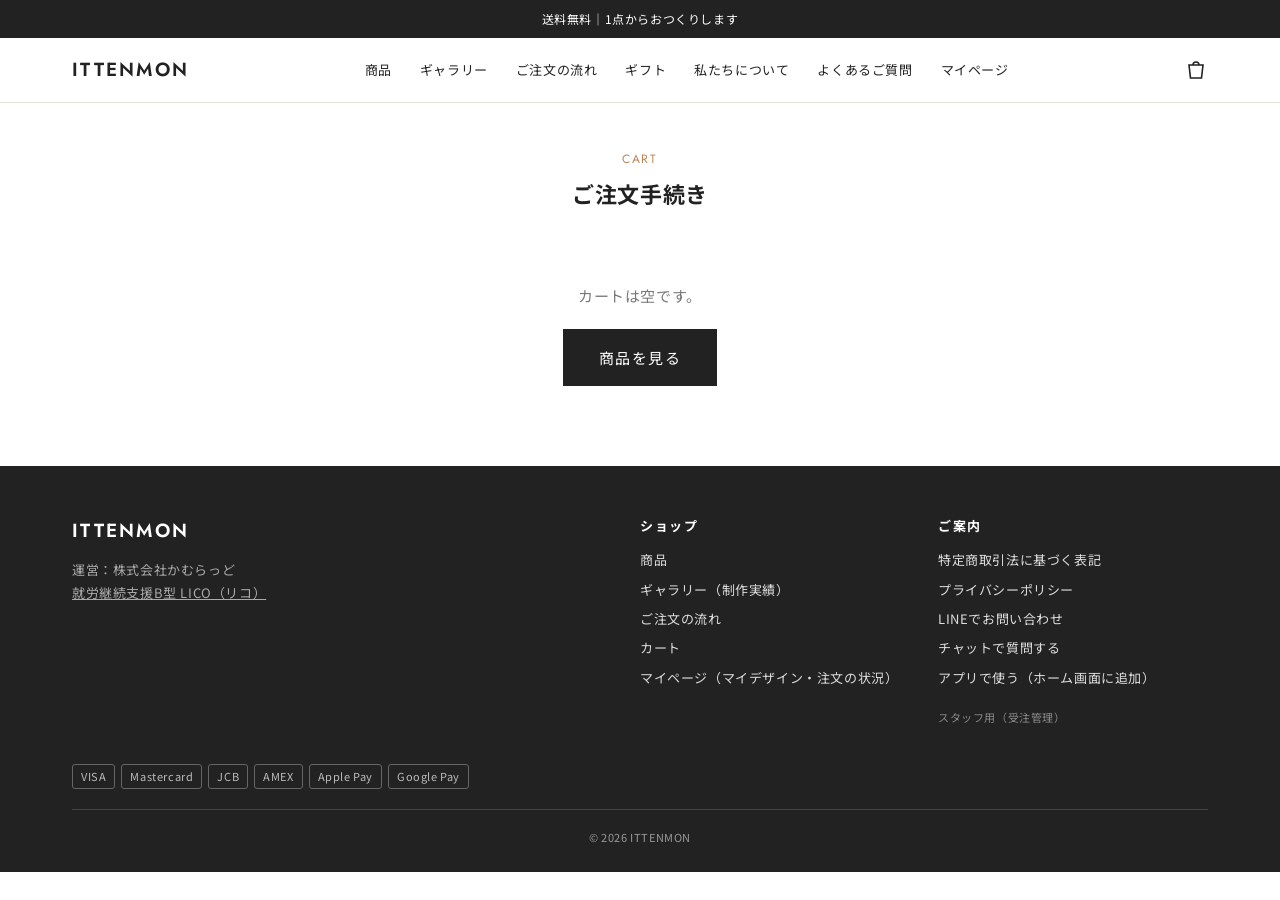
==== cart.html @ d15f8249 "質問チャット：画面に追従するボタンをやめ、ページ内の「質問する」ボタンから開く形に。商品ページ（スマホ）は説明文の下のデザインするボタンを外す Co-Authored-By: Claude Sonne" ====
<!doctype html>
<html lang="ja">
<head>
<meta charset="utf-8">
<meta name="viewport" content="width=device-width, initial-scale=1, viewport-fit=cover">
<title>カート・ご注文手続き｜ITTENMON</title>
<meta name="robots" content="noindex">
<link rel="preconnect" href="https://fonts.googleapis.com">
<link rel="preconnect" href="https://fonts.gstatic.com" crossorigin>
<link href="https://fonts.googleapis.com/css2?family=Noto+Sans+JP:wght@400;500;700&family=Jost:wght@400;500;600&display=swap" rel="stylesheet">
<link rel="stylesheet" href="css/shop.css?v=1121g">
<link rel="manifest" href="manifest.webmanifest">
<meta name="theme-color" content="#ffffff">
<link rel="apple-touch-icon" href="img/app/shop-180.png">
<link rel="icon" href="img/app/shop-192.png">
<meta name="apple-mobile-web-app-capable" content="yes">
<meta name="mobile-web-app-capable" content="yes">
<meta name="apple-mobile-web-app-title" content="ITTENMON">
</head>
<body>
<div id="site-header"></div>
<main class="wrap">
  <div class="page-title"><span class="en">CART</span><h1>ご注文手続き</h1></div>
  <div id="root"></div>
</main>
<div id="site-footer"></div>

<script src="js/config.js?v=1121c"></script>
<script src="js/common.js?v=1121g"></script>
<script src="js/chatbot.js?v=1121g" defer></script>
<script>
(() => {
  const {S, yen, esc, isCafe, cafeId, getCart, setCart, subtotal, shipping, api, toast, chrome, qs, product, unitPrice, optionText} = window.LICO;
  chrome();
  const cafe = isCafe();
  const f = { pay: cafe ? "cash" : "card", name:"", kana:"", email:"", tel:"", delivery: cafe ? "pickup" : "ship", zip:"", address:"", note:"", agree:false, gallery:"ng", coupon:"", couponMsg:"" };
  // クーポン：いちばん高い商品1個分が0円になる（本当に使えるかは注文のときにサーバーで確かめる）
  const couponOff = () => f.coupon ? Math.max(0, ...getCart().map(i => unitPrice(i))) : 0;
  const $ = s => document.querySelector(s);
  if(qs.get("added")) setTimeout(()=>toast("カートに入れました"),100);

  function render(){
    const cart = getCart();
    if(!cart.length){
      $("#root").innerHTML = `<div class="empty-cart"><p>カートは空です。</p><a class="btn" href="product.html">商品を見る</a></div>`;
      return;
    }
    const sub = subtotal(), ship = shipping(f.delivery), off = couponOff(), total = Math.max(0, sub + ship - off), free = total === 0;
    $("#root").innerHTML = `
    ${qs.get("canceled")?`<p class="alert" style="margin-bottom:20px">お支払いが完了していません。内容をご確認のうえ、もう一度お手続きください。</p>`:""}
    <div class="cart-grid">
      <section>
        ${cart.map(i=>`<div class="ci">
          ${i.thumb?`<img src="${i.thumb}" alt="選んだ写真">`:`<div class="noimg">写真<br>なし</div>`}
          <div>
            <div class="name">${esc(product(i.productId||"phone").name)}</div>
            <dl>${product(i.productId||"phone").optionLabel?`<dt>${esc(product(i.productId||"phone").optionLabel)}</dt><dd>${esc(optionText(i))}</dd>`:""}
              <dt>写真</dt><dd>${i.fileId&&i.designFileId?"デザイン作成済み":"未送信（削除して作り直してください）"}</dd>
              <dt>文字</dt><dd>${i.text?`${esc(i.text)}（${esc(i.font)}・${esc(i.color)}）`:"なし"}</dd></dl>
            <div class="row">
              <div class="qty"><button type="button" data-dec="${i.key}" aria-label="1つ減らす">−</button><output>${i.qty}</output><button type="button" data-inc="${i.key}" aria-label="1つ増やす">＋</button></div>
              <span class="amt">${yen(unitPrice(i)*i.qty)}</span>
              <button class="rm" type="button" data-rm="${i.key}">削除</button>
            </div>
          </div>
        </div>`).join("")}
        <p style="margin-top:16px"><a href="product.html" style="text-decoration:underline;font-size:14px">＋ 別の写真・別の商品でもうひとつ作る</a></p>
      </section>

      <form class="box" id="frm" novalidate>
        <h2>お客様の情報</h2>
        ${cafe?`<div class="fld"><span class="lbl">お支払い方法</span><div class="seg">
          <button type="button" data-pay="cash" aria-pressed="${f.pay==="cash"}">現金</button>
          <button type="button" data-pay="card" aria-pressed="${f.pay==="card"}">クレジットカード</button></div></div>
          <p class="info">${f.pay==="cash"?"お代金はカフェのレジでお支払いください。お支払いの確認後に製作を始めます。":"次の画面でカード情報を入力してお支払いください。お支払いが済むと製作を始めます。"}</p>`:""}
        <div class="grid2">
          <div class="fld"><label for="c-name">お名前<span class="req">必須</span></label><input type="text" id="c-name" autocomplete="name" value="${esc(f.name)}"></div>
          <div class="fld"><label for="c-kana">フリガナ<span class="req">必須</span></label><input type="text" id="c-kana" value="${esc(f.kana)}"></div>
        </div>
        <div class="grid2">
          <div class="fld"><label for="c-tel">電話番号<span class="req">必須</span></label><input type="tel" id="c-tel" autocomplete="tel" inputmode="tel" value="${esc(f.tel)}"></div>
          <div class="fld"><label for="c-email">メールアドレス${cafe?`<span class="opt">任意</span>`:`<span class="req">必須</span>`}</label><input type="email" id="c-email" autocomplete="email" value="${esc(f.email)}"></div>
        </div>
        ${cafe?"":`<div class="fld"><span class="lbl">受け取り方法</span><div class="seg">
          <button type="button" data-dl="ship" aria-pressed="${f.delivery==="ship"}">配送</button>
          <button type="button" data-dl="pickup" aria-pressed="${f.delivery==="pickup"}">店頭で受け取る</button></div></div>`}
        ${f.delivery==="ship"?`<div class="grid2">
          <div class="fld"><label for="c-zip">郵便番号<span class="req">必須</span></label><input type="text" id="c-zip" inputmode="numeric" autocomplete="postal-code" placeholder="819-0161" value="${esc(f.zip)}"></div>
          <div class="fld" style="grid-column:1/-1"><label for="c-addr">住所<span class="req">必須</span></label><input type="text" id="c-addr" autocomplete="street-address" value="${esc(f.address)}"></div>
        </div>`:(cafe?`<p class="info">受け取り場所：${esc(window.LICO.cafeName())}（ご注文いただいたカフェ）。できあがり次第ご連絡します。</p>`:`<p class="info">受け取り場所：店頭（福岡市西区今宿東1丁目19-14）。できあがり次第ご連絡します。</p>`)}
        <div class="fld"><label for="c-note">ご要望など<span class="opt">任意</span></label><textarea id="c-note" rows="3" placeholder="例：ギフトです（金額の入ったものは入れないでください）">${esc(f.note)}</textarea><p class="help" style="font-size:12px;color:#777;margin-top:4px">🎁 ギフトの時は「ギフト」とお書きください。お届けまで1か月ほどかかるため、お早めのご注文がおすすめです。</p></div>
        <div class="fld"><label for="c-coupon">クーポンコード<span class="opt">お持ちの方</span></label>
          <div style="display:flex;gap:8px">${f.coupon?`<input type="text" id="c-coupon" value="${esc(f.coupon)}" disabled style="flex:1"><button type="button" class="btn btn-line" data-uncoupon="1" style="padding:8px 14px">取り消す</button>`:`<input type="text" id="c-coupon" autocomplete="off" placeholder="ITTEN-XXXXXX" style="flex:1;text-transform:uppercase"><button type="button" class="btn btn-line" data-coupon="1" style="padding:8px 14px">使う</button>`}</div>
          ${f.couponMsg?`<p class="info" style="margin-top:6px">${esc(f.couponMsg)}</p>`:""}</div>
        <div class="totals">
          <div><span>商品小計（${cart.reduce((a,i)=>a+i.qty,0)}個）</span><span>${yen(sub)}</span></div>
          ${off?`<div><span>クーポン（商品1個分）</span><span>−${yen(off)}</span></div>`:""}
          <div><span>送料</span><span>${ship?yen(ship):"無料"}</span></div>
          <div class="grand"><span>合計（税込）</span><span>${yen(total)}</span></div>
        </div>
        <div class="fld gal"><label>作品のギャラリー掲載について<span class="req">ご確認</span></label>
          <p class="help" style="font-size:12.5px;line-height:1.7">できあがった作品の写真を、ITTENMONのギャラリーやSNSでご紹介してもよろしいですか？お名前・ご連絡先・ご住所は載せません。ご注文のあとでも、LINEかメールでご連絡いただければ、変更・取り下げができます。</p>
          <div class="radios"><label class="radio"><input type="radio" name="c-gal" value="ok" ${f.gallery==="ok"?"checked":""}><span><b>掲載してもよい</b><small>お名前を伏せて紹介します</small></span></label>
          <label class="radio"><input type="radio" name="c-gal" value="ng" ${f.gallery!=="ok"?"checked":""}><span><b>掲載しない</b><small>ご自分用としてだけ、おつくりします</small></span></label></div></div>
        <div class="warnbox"><b>ご注文の前にご確認ください</b><span>ご注文後は、内容（写真・文字・機種・色・数量）を変更できません。内容をもう一度ご覧になってから、お進みください。</span></div>
        <label class="check"><input type="checkbox" id="c-agree" ${f.agree?"checked":""}> <span><a href="tokushoho.html" target="_blank" style="text-decoration:underline">特定商取引法に基づく表記</a>と<a href="tokushoho.html#privacy" target="_blank" style="text-decoration:underline">プライバシーポリシー</a>に同意します</span></label>
        <div id="msg"></div>
        <button class="btn btn-block" type="submit" id="go">${goLabel(free)}</button>
        ${free||(cafe&&f.pay==="cash")?"":`<p class="p-note" style="text-align:center">次の画面で、お支払い方法を選んで安全にお支払いいただけます（Stripe）。</p>`}
        <p class="p-note" style="text-align:center">ご不明な点は<a href="#" data-chat style="text-decoration:underline">チャットで質問</a>できます。</p>
      </form>
    </div>`;
  }

  const goLabel = free => free ? "この内容で注文する（0円）" : (cafe&&f.pay==="cash" ? "この内容で受け付ける" : "お支払いへ進む");
  // 日本語入力のまま打った全角の英数字・記号（＠ ． ０-９ ー など）を半角にそろえる
  const half = s => String(s||"").replace(/[\uFF01-\uFF5E]/g, c => String.fromCharCode(c.charCodeAt(0) - 0xFEE0)).replace(/[ー－―‐−]/g, "-").replace(/[\s\u3000]/g, "");
  function pull(){
    const v = id => { const el=document.getElementById(id); return el ? el.value.trim() : ""; };
    f.name=v("c-name"); f.kana=v("c-kana"); f.tel=half(v("c-tel")); f.email=half(v("c-email")); f.note=document.getElementById("c-note")?.value||"";
    if(document.getElementById("c-zip")){ f.zip=v("c-zip"); f.address=v("c-addr"); }
    f.gallery=(document.querySelector('input[name="c-gal"]:checked')||{}).value||f.gallery;
    f.agree=!!document.getElementById("c-agree")?.checked;
  }

  document.addEventListener("click", e=>{
    const t = e.target.closest("button"); if(!t) return;
    const cart = getCart();
    const it = k => cart.find(i=>i.key===k);
    if(t.dataset.inc){ pull(); const i=it(t.dataset.inc); if(i && i.qty<20){ i.qty++; setCart(cart); render(); } }
    if(t.dataset.dec){ pull(); const i=it(t.dataset.dec); if(i && i.qty>1){ i.qty--; setCart(cart); render(); } }
    if(t.dataset.rm){ pull(); setCart(cart.filter(i=>i.key!==t.dataset.rm)); render(); }
    if(t.dataset.dl){ pull(); f.delivery=t.dataset.dl; render(); }
    if(t.dataset.pay){ pull(); f.pay=t.dataset.pay; render(); }
    if(t.dataset.uncoupon){ pull(); f.coupon=""; f.couponMsg=""; render(); }
    if(t.dataset.coupon){
      pull(); const code = (document.getElementById("c-coupon")?.value||"").trim();
      if(!code){ f.couponMsg="クーポンコードを入れてください。"; render(); return; }
      t.disabled = true; t.textContent = "確認中…";
      api({action:"checkCoupon", code}).then(r=>{ f.coupon=r.code; f.couponMsg="クーポンを使えます。商品1個分が0円になります。"; render(); })
        .catch(err=>{ f.coupon=""; f.couponMsg=err.message; render(); });
    }
  });

  function problems(){
    const errs = [];
    if(!f.name) errs.push("お名前");
    if(!f.kana) errs.push("フリガナ");
    if(!/^[0-9-]{10,14}$/.test(f.tel)) errs.push("電話番号（数字で）");
    if((!cafe || f.email) && !/^[^@\s]+@[^@\s]+\.[^@\s]+$/.test(f.email)) errs.push(cafe ? "メールアドレス（正しい形で。なしでも大丈夫です）" : "メールアドレス");
    if(f.delivery==="ship" && (!f.zip || !f.address)) errs.push("郵便番号と住所");
    if(!f.agree) errs.push("同意のチェック");
    return errs;
  }
  // エラーが出ているときは、入力するたびに見直して、直ったものから消す
  const recheck = e => {
    if(!e.target.closest || !e.target.closest("#frm") || !$("#msg .alert")) return;
    pull(); const errs = problems();
    $("#msg").innerHTML = errs.length ? `<p class="alert">入力してください：${errs.join("、")}</p>` : "";
  };
  document.addEventListener("input", recheck); document.addEventListener("change", recheck);
  // 欄を離れたら全角を半角に直して見せる
  document.addEventListener("focusout", e => { if(e.target.id==="c-email" || e.target.id==="c-tel") e.target.value = half(e.target.value); });

  document.addEventListener("submit", async e=>{
    if(e.target.id!=="frm") return;
    e.preventDefault(); pull();
    const errs = problems();
    if(errs.length){ $("#msg").innerHTML=`<p class="alert">入力してください：${errs.join("、")}</p>`; return; }
    const go = $("#go"); go.disabled = true; go.textContent = "送信しています…";
    try{
      const cart = getCart();
      const r = await api({ action:"createOrder", mode: cafe?"cafe":"online", cafeId: cafeId(),
        items: cart.map(i=>({productId:i.productId||"phone", variant:i.variant||"", model:optionText(i)||product(i.productId||"phone").short, fileId:i.fileId, fileIds:i.fileIds||[i.fileId], designFileId:i.designFileId, previewFileId:i.previewFileId||"", text:i.text, font:i.font, color:i.color, qty:i.qty})),
        customer: {name:f.name, kana:f.kana, tel:f.tel, email:f.email, zip:f.zip, address:f.address, note:f.note},
        delivery: f.delivery, payMethod: f.pay, coupon: f.coupon, gallery: f.gallery });
      try{ localStorage.setItem("ittenmon-last-tel4", String(f.tel).replace(/\D/g, "").slice(-4)); localStorage.setItem("ittenmon-last-order", r.orderNo); }catch(_){}
      if(r.checkoutUrl){ location.href = r.checkoutUrl; return; }
      setCart([]);
      location.href = "complete.html?order=" + encodeURIComponent(r.orderNo) + (r.free ? "&free=1" : "");
    }catch(err){
      $("#msg").innerHTML = `<p class="alert">${esc(err.message)}</p>`;
      go.disabled = false; go.textContent = goLabel(Math.max(0, subtotal() + shipping(f.delivery) - couponOff()) === 0);
    }
  });

  render();
})();
</script>
</body>
</html>
---- css/shop.css ----
/* ITTENMON 共通スタイル（白ベース・墨色＋アクセント1色） */
:root{
  --bg:#ffffff; --bg-sub:#f4f3f0; --panel:#ececea; --text:#222; --sub:#777; --line:#e2e0db;
  --accent:#b8865b; --danger:#b3261e; --img:#e9e7e2; --max:1200px;
  --f-body:"Noto Sans JP","Hiragino Sans",sans-serif; --f-en:"Jost","Noto Sans JP",sans-serif;
}
*{box-sizing:border-box;margin:0;padding:0}
html{scroll-behavior:smooth}
body{background:var(--bg);color:var(--text);font-family:var(--f-body);font-size:15px;line-height:1.8;letter-spacing:.04em}
a{color:inherit;text-decoration:none}
img{max-width:100%;display:block}
[hidden]{display:none!important}
button,input,select,textarea{font:inherit;color:inherit}
.wrap{max-width:var(--max);margin:0 auto;padding-inline:16px}
@media(min-width:768px){.wrap{padding-inline:32px}}
.en{font-family:var(--f-en);letter-spacing:.14em}
:focus-visible{outline:2px solid var(--accent);outline-offset:2px}

/* お知らせバー・ヘッダー */
.notice{background:var(--text);color:#fff;font-size:12px;text-align:center;padding:8px 16px}
.mode-bar{background:var(--accent);color:#fff;font-size:13px;text-align:center;padding:8px 16px;font-weight:700}
header.site{position:sticky;top:env(safe-area-inset-top,0px);z-index:50;background:rgba(255,255,255,.96);border-bottom:1px solid var(--line);backdrop-filter:blur(6px)}
.head{display:flex;align-items:center;justify-content:space-between;height:64px;gap:16px}
.logo{font-family:var(--f-en);font-weight:600;font-size:19px;letter-spacing:.12em;white-space:nowrap}
.gnav{display:none;gap:28px;font-size:13px}
.gnav a:hover{color:var(--accent)}
@media(min-width:960px){.gnav{display:flex}}
.cart-link{position:relative;display:flex;align-items:center}
.cart-link svg{width:24px;height:24px}
.cart-count{position:absolute;top:-6px;right:-9px;background:var(--accent);color:#fff;font-size:10px;min-width:17px;height:17px;border-radius:9px;display:flex;align-items:center;justify-content:center;padding:0 4px}
.cart-count[data-n="0"]{display:none}

/* ボタン */
.btn{display:inline-flex;align-items:center;justify-content:center;gap:8px;background:var(--text);color:#fff;padding:15px 36px;font-size:15px;letter-spacing:.1em;border:0;cursor:pointer;transition:.2s}
.btn:hover{background:var(--accent)}
.btn:disabled{background:#bbb;cursor:not-allowed}
.btn-line{background:#fff;color:var(--text);border:1px solid var(--text)}
.btn-line:hover{background:var(--text);color:#fff}
.btn-block{width:100%}

/* 商品ページ */
.p-head{text-align:center;padding:40px 0 24px}
.p-head .series{font-size:12px;color:var(--sub)}
.p-head h1{font-size:clamp(20px,3vw,28px);font-weight:700;line-height:1.5;margin-top:6px;text-wrap:balance}
.p-head .price{font-family:var(--f-en);font-size:22px;margin-top:10px}
.p-head .price small{font-family:var(--f-body);font-size:12px;color:var(--sub);margin-left:4px}
.price-bar{position:sticky;top:calc(env(safe-area-inset-top,0px) + 64px);z-index:40;background:rgba(255,255,255,.97);border-bottom:1px solid var(--line);text-align:center;padding:8px 16px;font-family:var(--f-en);font-size:18px;transform:translateY(-100%);opacity:0;pointer-events:none;transition:.2s}
.price-bar.show{transform:none;opacity:1}
.p-main{display:grid;gap:32px;padding-bottom:56px}
@media(min-width:900px){.p-main{grid-template-columns:1fr 1fr;gap:48px;align-items:start}}
.p-media{display:flex;flex-direction:column;gap:12px;min-width:0}
@media(min-width:900px){.p-media{position:sticky;top:140px}}
.p-main-img{aspect-ratio:1;background:var(--bg-sub);display:flex;align-items:center;justify-content:center;overflow:hidden;position:relative}
.thumbs{display:grid;grid-template-columns:repeat(5,1fr);gap:8px}
.thumbs button{aspect-ratio:1;border:1px solid var(--line);background:var(--bg-sub);padding:0;cursor:pointer;overflow:hidden}
.thumbs button[aria-current="true"]{border:2px solid var(--text)}
.thumbs img{width:100%;height:100%;object-fit:cover}

/* ケースのプレビュー */
.mock{width:46%;max-width:260px;aspect-ratio:9/19;border-radius:15% / 7%;background:#d9d6cf;box-shadow:0 18px 40px rgba(0,0,0,.18), inset 0 0 0 3px rgba(255,255,255,.4);position:relative;overflow:hidden}
.mock img{width:100%;height:100%;object-fit:cover}
.mock .cam{position:absolute;top:3.5%;left:6%;width:36%;aspect-ratio:1;border-radius:22%;background:rgba(30,30,30,.82);box-shadow:inset 0 0 0 2px rgba(255,255,255,.18)}
.mock .txt{position:absolute;left:8%;right:8%;bottom:9%;text-align:center;font-size:clamp(16px,2.6vw,26px);line-height:1.3;overflow-wrap:anywhere;text-shadow:0 1px 3px rgba(0,0,0,.35)}
.mock .empty{position:absolute;inset:0;display:flex;align-items:center;justify-content:center;text-align:center;font-size:12px;color:#8d887e;padding:20px}
.mock-cap{font-size:12px;color:var(--sub);text-align:center}

.p-info{display:flex;flex-direction:column;gap:20px;min-width:0}
.p-lead{white-space:pre-line}
.p-note{font-size:12px;color:var(--sub)}
.co-title{font-family:var(--f-en);font-weight:600;font-size:18px;letter-spacing:.12em;margin-top:8px}
.steps{list-style:none;display:flex;flex-direction:column}
.steps li{display:flex;align-items:center;gap:16px;position:relative;padding:6px 0}
.steps li+li::before{content:"▼";position:absolute;left:26px;top:-9px;font-size:8px;color:#aaa}
.steps .no{font-family:var(--f-en);font-size:11px;color:var(--sub);width:84px;flex-shrink:0;white-space:nowrap}
.steps a{border-bottom:1px solid transparent}
.steps a:hover{border-color:var(--text)}
.steps .done{color:var(--accent);font-size:12px}

.form-panel{background:var(--panel);padding:24px 20px;display:flex;flex-direction:column;gap:22px}
@media(min-width:600px){.form-panel{padding:28px 32px}}
.fld{display:flex;flex-direction:column;gap:8px;min-width:0}
.fld>label,.fld>.lbl{font-weight:700;font-size:14px}
.fld .req{color:var(--danger);font-size:11px;margin-left:6px;font-weight:400}
.fld .opt{color:var(--sub);font-size:11px;margin-left:6px;font-weight:400}
.fld input[type=text],.fld input[type=email],.fld input[type=tel],.fld select,.fld textarea{width:100%;background:#fff;border:1px solid #d6d3cc;padding:12px;font-size:15px;border-radius:0}
.fld select{max-width:340px}
.fld .help{font-size:12px;color:var(--sub)}
.fld .err{font-size:12px;color:var(--danger)}
.upload{display:flex;gap:14px;align-items:center;flex-wrap:wrap}
.upload .pick{display:inline-flex;align-items:center;gap:8px;background:#fff;border:1px dashed #a9a59c;padding:14px 18px;cursor:pointer}
.upload .pick input{position:absolute;width:1px;height:1px;opacity:0}
.upload .pv{width:72px;height:72px;object-fit:cover;border:1px solid var(--line);background:#fff}
.upload .state{font-size:13px}
.check{display:flex;gap:8px;align-items:flex-start;font-size:14px;cursor:pointer}
.check input{margin-top:5px}
.swatches{display:flex;gap:10px;flex-wrap:wrap}
.swatches button{background:#fff;border:1px solid #d6d3cc;padding:8px 10px;min-width:74px;cursor:pointer;display:flex;flex-direction:column;align-items:center;gap:4px;font-size:12px}
.swatches button .s{font-size:18px;line-height:1.2}
.swatches button .dot{width:22px;height:22px;border-radius:50%;border:1px solid #bbb}
.swatches button[aria-pressed="true"]{border:2px solid var(--text);padding:7px 9px}
.qty{display:inline-flex;border:1px solid #d6d3cc;background:#fff}
.qty button{width:44px;height:44px;border:0;background:none;font-size:18px;cursor:pointer}
.qty output{width:52px;display:flex;align-items:center;justify-content:center;font-family:var(--f-en);font-size:16px}
.sum-row{display:flex;justify-content:space-between;align-items:baseline;border-top:1px solid #d6d3cc;padding-top:14px}
.sum-row .v{font-family:var(--f-en);font-size:24px;font-variant-numeric:tabular-nums}
.sum-row .v small{font-family:var(--f-body);font-size:12px;color:var(--sub);margin-left:4px}
.ship-note{font-size:13px;color:var(--sub);white-space:pre-line}

/* 説明（CUSTOM LIST）・FAQ */
.c-list{border-top:1px solid var(--line);padding-block:48px;display:flex;flex-direction:column;gap:36px;max-width:760px;margin:0 auto}
.c-list h2{font-family:var(--f-en);font-size:18px;letter-spacing:.14em;text-align:center}
.c-item h3{font-size:16px;margin-bottom:8px}
.c-item p{color:#444;white-space:pre-line}
.c-item .back{display:inline-block;margin-top:10px;font-size:12px;color:var(--sub);border-bottom:1px solid var(--sub)}
.faq{max-width:760px;margin:0 auto;padding-bottom:64px}
.faq h2{font-family:var(--f-en);font-size:18px;letter-spacing:.14em;text-align:center;margin-bottom:20px}
.faq details{border-bottom:1px solid var(--line);padding:16px 4px}
.faq summary{cursor:pointer;font-weight:500;list-style:none;display:flex;justify-content:space-between;gap:12px}
.faq summary::after{content:"＋";color:var(--sub)}
.faq details[open] summary::after{content:"－"}
.faq details p{margin-top:10px;color:#444}

/* カート・注文情報 */
.page-title{text-align:center;padding:40px 0 28px}
.page-title .en{font-size:12px;color:var(--accent)}
.page-title h1{font-size:22px;margin-top:4px}
.cart-grid{display:grid;gap:32px;padding-bottom:64px}
@media(min-width:900px){.cart-grid{grid-template-columns:1.2fr 1fr;align-items:start}}
.ci{display:grid;grid-template-columns:88px 1fr;gap:16px;padding:18px 0;border-bottom:1px solid var(--line)}
.ci img,.ci .noimg{width:88px;height:88px;object-fit:contain;background:var(--bg-sub);display:flex;align-items:center;justify-content:center;font-size:11px;color:var(--sub);text-align:center}
.ci .name{font-weight:700}
.ci dl{display:grid;grid-template-columns:auto 1fr;gap:2px 12px;font-size:13px;color:#555;margin-top:4px}
.ci dt{color:var(--sub)}
.ci .row{display:flex;justify-content:space-between;align-items:center;gap:12px;margin-top:10px;flex-wrap:wrap}
.ci .rm{background:none;border:0;color:var(--sub);font-size:12px;text-decoration:underline;cursor:pointer}
.ci .amt{font-family:var(--f-en);font-variant-numeric:tabular-nums}
.box{background:var(--bg-sub);padding:24px 20px;display:flex;flex-direction:column;gap:18px}
.box h2{font-size:16px}
.totals{display:flex;flex-direction:column;gap:6px;font-size:14px}
.totals div{display:flex;justify-content:space-between}
.totals .grand{font-size:18px;font-weight:700;border-top:1px solid #d6d3cc;padding-top:10px;margin-top:4px}
.totals .grand span:last-child{font-family:var(--f-en)}
.seg{display:flex;border:1px solid #d6d3cc;background:#fff}
.seg button{flex:1;border:0;background:none;padding:12px 8px;cursor:pointer;font-size:14px}
.seg button[aria-pressed="true"]{background:var(--text);color:#fff;font-weight:700}
.grid2{display:grid;gap:14px}
@media(min-width:600px){.grid2{grid-template-columns:1fr 1fr}}
.alert{background:#fbe9e7;color:var(--danger);padding:12px 14px;font-size:14px}
.info{background:#fff;border:1px solid var(--line);padding:12px 14px;font-size:13px;color:#555}
.empty-cart{text-align:center;padding:40px 0 80px;color:var(--sub);display:flex;flex-direction:column;gap:20px;align-items:center}
.done-box{max-width:640px;margin:0 auto;padding:24px 0 80px;text-align:center;display:flex;flex-direction:column;gap:20px;align-items:center}
.done-box .no{font-family:var(--f-en);font-size:26px;letter-spacing:.1em;background:var(--bg-sub);padding:10px 24px}
.spinner{width:28px;height:28px;border:3px solid var(--line);border-top-color:var(--text);border-radius:50%;animation:spin 1s linear infinite}
@keyframes spin{to{transform:rotate(360deg)}}
@media (prefers-reduced-motion:reduce){.spinner{animation:none}}

/* 特商法など */
.doc{max-width:820px;margin:0 auto;padding-bottom:72px}
.doc table{width:100%;border-collapse:collapse;font-size:14px}
.doc th,.doc td{border-bottom:1px solid var(--line);padding:14px 10px;text-align:left;vertical-align:top}
.doc th{width:32%;color:var(--sub);font-weight:500}
.todo{color:var(--danger);font-weight:700}

/* フッター */
footer.site{background:var(--text);color:#ddd;padding:48px 0 24px;font-size:13px}
.foot{display:grid;gap:28px}
@media(min-width:768px){.foot{grid-template-columns:2fr 1fr 1fr}}
.foot .logo{color:#fff}
.foot h4{color:#fff;font-size:13px;margin-bottom:8px;letter-spacing:.12em}
.foot ul{list-style:none}
.foot li{padding:3px 0}
.foot a:hover{color:#fff;text-decoration:underline}
.pay{display:flex;flex-wrap:wrap;gap:6px;margin-top:32px}
.pay span{border:1px solid #666;border-radius:3px;padding:2px 8px;font-size:11px;color:#bbb}
.copy{margin-top:20px;padding-top:18px;border-top:1px solid #444;font-size:11px;color:#999;text-align:center}

.toast{position:fixed;left:50%;bottom:calc(24px + env(safe-area-inset-bottom,0px));transform:translate(-50%,20px);background:var(--text);color:#fff;padding:12px 24px;font-size:13px;opacity:0;transition:.3s;z-index:200;pointer-events:none}
.toast.show{opacity:1;transform:translate(-50%,0)}

/* ===== アプリ表示：スマホの下タブ ===== */
.tabbar{display:none}
@media(max-width:959px){
  body.has-tabbar{padding-bottom:calc(60px + env(safe-area-inset-bottom,0px))}
  .tabbar{display:grid;grid-template-columns:repeat(5,1fr);position:fixed;left:0;right:0;bottom:0;z-index:60;background:rgba(255,255,255,.97);backdrop-filter:blur(8px);border-top:1px solid var(--line);padding-bottom:env(safe-area-inset-bottom,0px)}
  .tabbar a{display:flex;flex-direction:column;align-items:center;gap:1px;padding:7px 2px 6px;font-size:10.5px;color:var(--sub);position:relative;letter-spacing:.02em}
  .tabbar svg{width:23px;height:23px}
  .tabbar a[aria-current="page"]{color:var(--text);font-weight:700}
  .tabbar .cart-count{top:3px;right:calc(50% - 20px)}
}
.install-modal{position:fixed;inset:0;z-index:200;background:rgba(0,0,0,.45);display:flex;align-items:flex-end;justify-content:center;padding:16px}
@media(min-width:600px){.install-modal{align-items:center}}
.install-box{background:#fff;width:min(420px,100%);padding:24px 22px;display:flex;flex-direction:column;gap:12px;font-size:14px}
.install-box h3{font-size:17px}
.install-box ol{padding-left:20px;display:flex;flex-direction:column;gap:6px}
@media(max-width:959px){
  body.has-tabbar .cb-btn{bottom:calc(72px + env(safe-area-inset-bottom,0px))!important;padding:11px 15px!important}
  body.has-tabbar .cb{bottom:calc(72px + env(safe-area-inset-bottom,0px))!important;height:min(560px,calc(100dvh - 150px))!important}
}

/* ギャラリー掲載の確認（スマホで押しやすい大きさ） */
.radios{display:flex;flex-direction:column;gap:8px;margin-top:8px}
.radio{display:flex;gap:12px;align-items:center;padding:12px 14px;min-height:56px;border:1px solid var(--line);border-radius:10px;background:#fff;cursor:pointer}
.radio input{width:22px;height:22px;flex:none;accent-color:var(--text,#222)}
.radio span{display:flex;flex-direction:column;line-height:1.5}
.radio small{color:var(--sub);font-size:12px}
.radio:has(input:checked){border-color:var(--text,#222);background:#f7f6f3}

/* ===== スマホ：親指が届く固定ボタン ===== */
.sticky-cta{display:none}
@media(max-width:959px){
  .sticky-cta{display:flex;align-items:center;gap:14px;position:fixed;left:0;right:0;bottom:calc(60px + env(safe-area-inset-bottom,0px));z-index:55;background:rgba(255,255,255,.98);border-top:1px solid var(--line);padding:10px max(14px,env(safe-area-inset-right,0px)) 10px max(14px,env(safe-area-inset-left,0px));box-shadow:0 -6px 18px rgba(0,0,0,.08)}
  .sticky-cta .p{display:flex;flex-direction:column;line-height:1.25;min-width:0}
  .sticky-cta .p b{font-size:19px}
  .sticky-cta .p small{font-size:11px;color:var(--sub);white-space:nowrap}
  .sticky-cta .big-btn{flex:1;min-height:52px;margin:0;border-radius:12px;font-size:16px;font-weight:700}
  body.has-sticky-cta{padding-bottom:calc(60px + 76px + env(safe-area-inset-bottom,0px))}
  body.has-sticky-cta .cb-btn{bottom:calc(144px + env(safe-area-inset-bottom,0px))!important}
  /* カート：お支払いボタンを、入力中も下に出しておく */
  #go.btn-block{position:sticky;bottom:calc(60px + env(safe-area-inset-bottom,0px) + 10px);z-index:20;min-height:54px;font-size:16px;border-radius:12px;box-shadow:0 6px 20px rgba(0,0,0,.22)}
  /* 入力欄：指で押しやすく、ズームされない大きさ */
  .fld input,.fld textarea,.fld select{min-height:48px;font-size:16px}
}

/* ===== 機種を選んだあとの確認ポップアップ ===== */
.pop-bg{position:fixed;inset:0;z-index:300;background:rgba(0,0,0,.5);display:flex;align-items:flex-end;justify-content:center}
@media(min-width:600px){.pop-bg{align-items:center}}
.pop{background:#fff;width:min(420px,100%);padding:22px 20px calc(20px + env(safe-area-inset-bottom,0px));border-radius:18px 18px 0 0;text-align:center;display:flex;flex-direction:column;align-items:center;gap:8px;animation:popup .18s ease-out}
@media(min-width:600px){.pop{border-radius:18px}}
@keyframes popup{from{transform:translateY(24px);opacity:.4}to{transform:none;opacity:1}}
.pop-k{font-size:12px;color:var(--sub);letter-spacing:.06em}
.pop-ic{min-height:84px;display:flex;align-items:center;justify-content:center}
.pop h3{font-size:20px;line-height:1.3}
.pop-s{font-size:13px;color:var(--sub)}
.pop-q{display:flex;align-items:center;gap:14px;margin-top:4px}
.pop-q span{font-size:13px;color:var(--sub)}
.pop-q button{width:44px;height:44px;border-radius:50%;border:1px solid var(--line);background:#fff;font-size:22px;line-height:1;cursor:pointer}
.pop-q b{min-width:28px;font-size:20px}
.pop-t{font-size:13px;color:var(--sub);margin:2px 0 6px}
.pop-t b{font-size:22px;color:var(--text);margin-left:8px}
.pop .big-btn{width:100%;min-height:56px;font-size:16px;font-weight:700;border-radius:12px}
.pop-re{width:100%;min-height:48px;background:none;border:1px solid var(--line);border-radius:12px;font-size:14px;color:var(--sub);cursor:pointer}

/* 注文後に変更できないことの案内 */
.warnbox{display:flex;flex-direction:column;gap:4px;padding:12px 14px;border-radius:10px;background:#fff4dc;color:#8a5a00;font-size:13px;line-height:1.7}
.warnbox b{font-size:13.5px}
.warnline{margin:0;padding:8px 10px;border-radius:8px;background:#fff4dc;color:#8a5a00;font-size:12.5px;line-height:1.6}
.pop-w{margin:0;padding:8px 10px;border-radius:8px;background:#fff4dc;color:#8a5a00;font-size:12px;line-height:1.6;text-align:left;width:100%}

/* ケースの色・機種を、順にえらぶポップアップ */
.cc-cards{display:grid;grid-template-columns:repeat(3,1fr);gap:10px;margin:12px 0}
.cc-card{display:flex;flex-direction:column;align-items:center;gap:10px;padding:18px 6px;border:2px solid var(--line);border-radius:14px;background:#fff;cursor:pointer;min-height:132px}
.cc-card b{font-size:15px}
.cc-card[aria-pressed="true"]{border-color:var(--text);background:#f7f6f3}
.cc-sw{display:inline-block;width:64px;height:64px;border-radius:50%;border:2px solid #cfcfcf;box-shadow:inset 0 0 0 3px rgba(255,255,255,.7)}
.cc-sw.sm{width:26px;height:26px;border-width:1.5px;box-shadow:none}
.cc-sw.clear{background:conic-gradient(#e6eaee 25%,#fff 0 50%,#e6eaee 0 75%,#fff 0) 0 0/14px 14px}
.cc-now{display:flex;align-items:center;gap:10px;padding:10px 12px;margin:8px 0;border:1px solid var(--line);border-radius:12px;background:#faf9f7;font-size:14px}
.cc-now > span:not(.cc-sw){flex:1;line-height:1.4}
.cc-sw{flex:none}
.cc-now button{min-height:40px;padding:0 14px;border:1px solid var(--line);border-radius:999px;background:#fff;font-size:13px;cursor:pointer}
.pop-cc{display:flex;align-items:center;gap:10px;padding:8px 14px;border:1px solid var(--line);border-radius:999px;font-size:14px}

/* スマホ：画面の下に固定の「デザインする」があるので、説明文の下のボタンは出さない */
@media(max-width:959px){ #startBtn{display:none} }
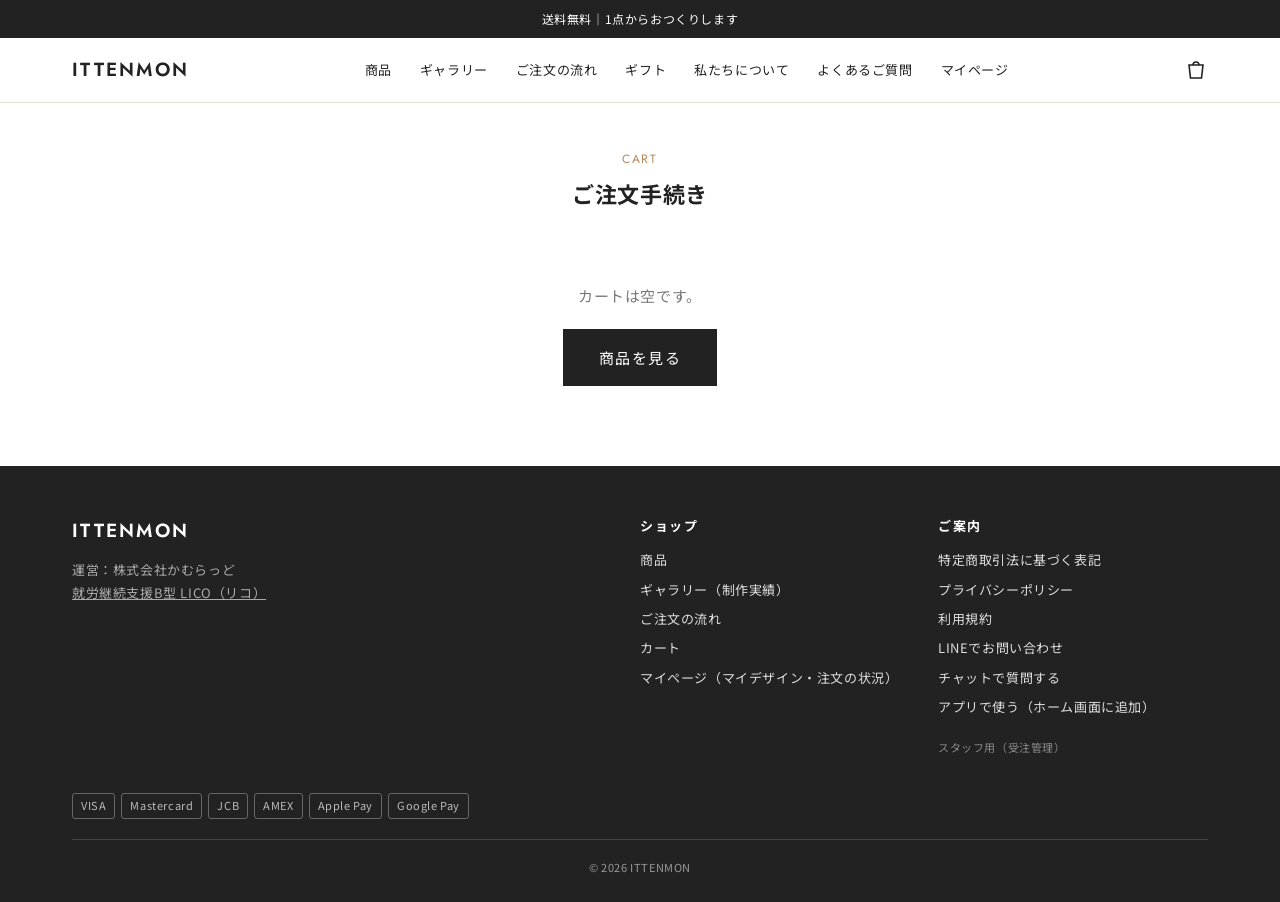
==== commit ce9daebf: "プライバシーポリシー（privacy.html）と利用規約（terms.html）を追加し、フッター・特商法ページ・サイトマップにリンクを追加 Co-Authored-By: Claude Sonne" ====
--- a/cart.html
+++ b/cart.html
@@ -8,7 +8,7 @@
 <link rel="preconnect" href="https://fonts.googleapis.com">
 <link rel="preconnect" href="https://fonts.gstatic.com" crossorigin>
 <link href="https://fonts.googleapis.com/css2?family=Noto+Sans+JP:wght@400;500;700&family=Jost:wght@400;500;600&display=swap" rel="stylesheet">
-<link rel="stylesheet" href="css/shop.css?v=1121g">
+<link rel="stylesheet" href="css/shop.css?v=1121k">
 <link rel="manifest" href="manifest.webmanifest">
 <meta name="theme-color" content="#ffffff">
 <link rel="apple-touch-icon" href="img/app/shop-180.png">
@@ -25,8 +25,8 @@
 </main>
 <div id="site-footer"></div>
 
-<script src="js/config.js?v=1121c"></script>
-<script src="js/common.js?v=1121g"></script>
+<script src="js/config.js?v=1125a"></script>
+<script src="js/common.js?v=1127a"></script>
 <script src="js/chatbot.js?v=1121g" defer></script>
 <script>
 (() => {
@@ -62,6 +62,7 @@
               <span class="amt">${yen(unitPrice(i)*i.qty)}</span>
               <button class="rm" type="button" data-rm="${i.key}">削除</button>
             </div>
+            ${i.editUrl?`<a class="btn edit-back" href="${esc(i.editUrl)}">✏️ 編集ページに戻って直す</a>`:""}
           </div>
         </div>`).join("")}
         <p style="margin-top:16px"><a href="product.html" style="text-decoration:underline;font-size:14px">＋ 別の写真・別の商品でもうひとつ作る</a></p>
--- a/css/shop.css
+++ b/css/shop.css
@@ -212,7 +212,7 @@
   .sticky-cta .p{display:flex;flex-direction:column;line-height:1.25;min-width:0}
   .sticky-cta .p b{font-size:19px}
   .sticky-cta .p small{font-size:11px;color:var(--sub);white-space:nowrap}
-  .sticky-cta .big-btn{flex:1;min-height:52px;margin:0;border-radius:12px;font-size:16px;font-weight:700}
+  .sticky-cta .big-btn{flex:1;min-height:64px;margin:0;border-radius:14px;font-size:19px;font-weight:800;padding:0 14px}
   body.has-sticky-cta{padding-bottom:calc(60px + 76px + env(safe-area-inset-bottom,0px))}
   body.has-sticky-cta .cb-btn{bottom:calc(144px + env(safe-area-inset-bottom,0px))!important}
   /* カート：お支払いボタンを、入力中も下に出しておく */
@@ -237,7 +237,7 @@
 .pop-q b{min-width:28px;font-size:20px}
 .pop-t{font-size:13px;color:var(--sub);margin:2px 0 6px}
 .pop-t b{font-size:22px;color:var(--text);margin-left:8px}
-.pop .big-btn{width:100%;min-height:56px;font-size:16px;font-weight:700;border-radius:12px}
+.pop .big-btn{width:100%;min-height:64px;font-size:18px;font-weight:800;border-radius:14px}
 .pop-re{width:100%;min-height:48px;background:none;border:1px solid var(--line);border-radius:12px;font-size:14px;color:var(--sub);cursor:pointer}
 
 /* 注文後に変更できないことの案内 */
@@ -262,3 +262,26 @@
 
 /* スマホ：画面の下に固定の「デザインする」があるので、説明文の下のボタンは出さない */
 @media(max-width:959px){ #startBtn{display:none} }
+
+/* ===== 「ここを押すとデザインできる」をわかりやすく ===== */
+.mini-steps{display:flex;gap:8px;list-style:none;padding:0;margin:14px 0 4px;justify-content:center;flex-wrap:wrap}
+.mini-steps li{display:flex;align-items:center;gap:6px;font-size:12.5px;padding:6px 12px;border-radius:999px;background:#f3f1ec;color:var(--text);white-space:nowrap}
+.mini-steps b{display:inline-flex;align-items:center;justify-content:center;width:20px;height:20px;border-radius:50%;background:var(--text);color:#fff;font-size:11px}
+.p-main-img.tap-img{position:relative;cursor:pointer;-webkit-tap-highlight-color:transparent;animation:photoPop .7s cubic-bezier(.2,1.4,.4,1) both}
+.p-main-img.tap-img:active{transform:scale(.985)}
+@keyframes photoPop{0%{transform:translateY(34px) scale(.94);opacity:0}55%{transform:translateY(-10px) scale(1.015);opacity:1}78%{transform:translateY(3px) scale(.998)}100%{transform:none;opacity:1}}
+.img-cta{position:absolute;left:50%;top:14px;transform:translateX(-50%);display:flex;align-items:center;gap:6px;white-space:nowrap;padding:11px 18px;border-radius:999px;background:linear-gradient(180deg,#2d8cff,#0f62e6);color:#fff;font-size:15px;font-weight:800;box-shadow:0 8px 20px rgba(15,98,230,.45);animation:ctaBob 2.4s ease-in-out 1.2s infinite}
+.img-cta i{font-style:normal;font-size:18px;line-height:1}
+@keyframes ctaBob{0%,100%{transform:translateX(-50%) translateY(0)}50%{transform:translateX(-50%) translateY(-4px)}}
+.cta-pulse{position:relative;animation:ctaRing 2.6s ease-out 1.5s infinite}
+.cta-pulse .arr{margin-left:8px;font-size:22px;line-height:1;vertical-align:-2px}
+@keyframes ctaRing{0%{box-shadow:0 0 0 0 rgba(15,98,230,.6)}70%{box-shadow:0 0 0 16px rgba(39,167,201,0)}100%{box-shadow:0 0 0 0 rgba(39,167,201,0)}}
+.cta-hint{display:none}
+@media(max-width:959px){
+  .cta-hint{display:block;position:absolute;right:14px;bottom:calc(100% + 12px);background:#17262a;color:#fff;padding:9px 14px;border-radius:12px;font-size:13px;font-weight:700;opacity:0;transform:translateY(8px);transition:.35s;pointer-events:none;white-space:nowrap}
+  .cta-hint::after{content:"";position:absolute;right:38px;top:100%;border:8px solid transparent;border-top-color:#17262a}
+  .cta-hint.show{opacity:1;transform:none;animation:hintBob 1.2s ease-in-out infinite}
+}
+@keyframes hintBob{0%,100%{transform:translateY(0)}50%{transform:translateY(-5px)}}
+.pcard .pgo{display:block;margin-top:10px;padding:14px 16px;border-radius:12px;background:linear-gradient(180deg,#2d8cff,#0f62e6);color:#fff;font-size:16px;font-weight:800;text-align:center;box-shadow:0 6px 16px rgba(15,98,230,.35)}
+@media(prefers-reduced-motion:reduce){.p-main-img.tap-img,.img-cta,.cta-pulse,.cta-hint.show{animation:none}}
